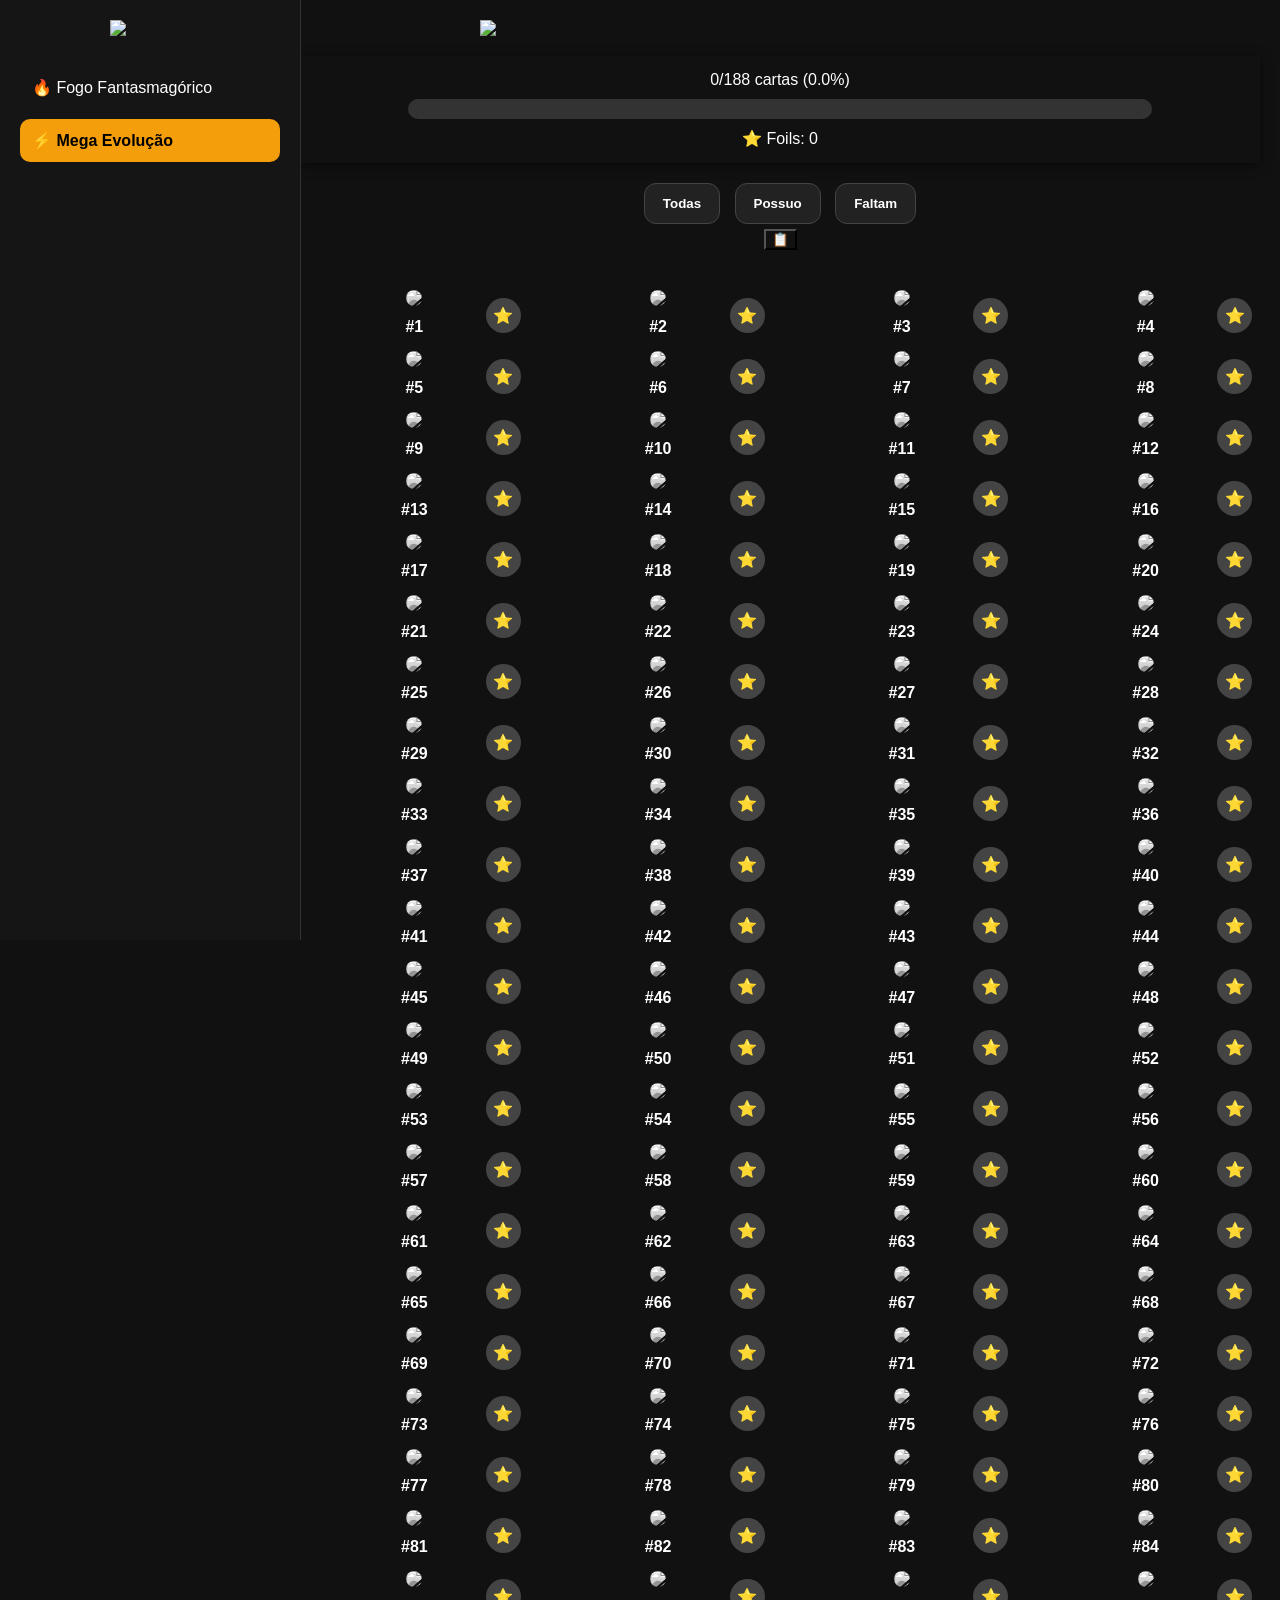
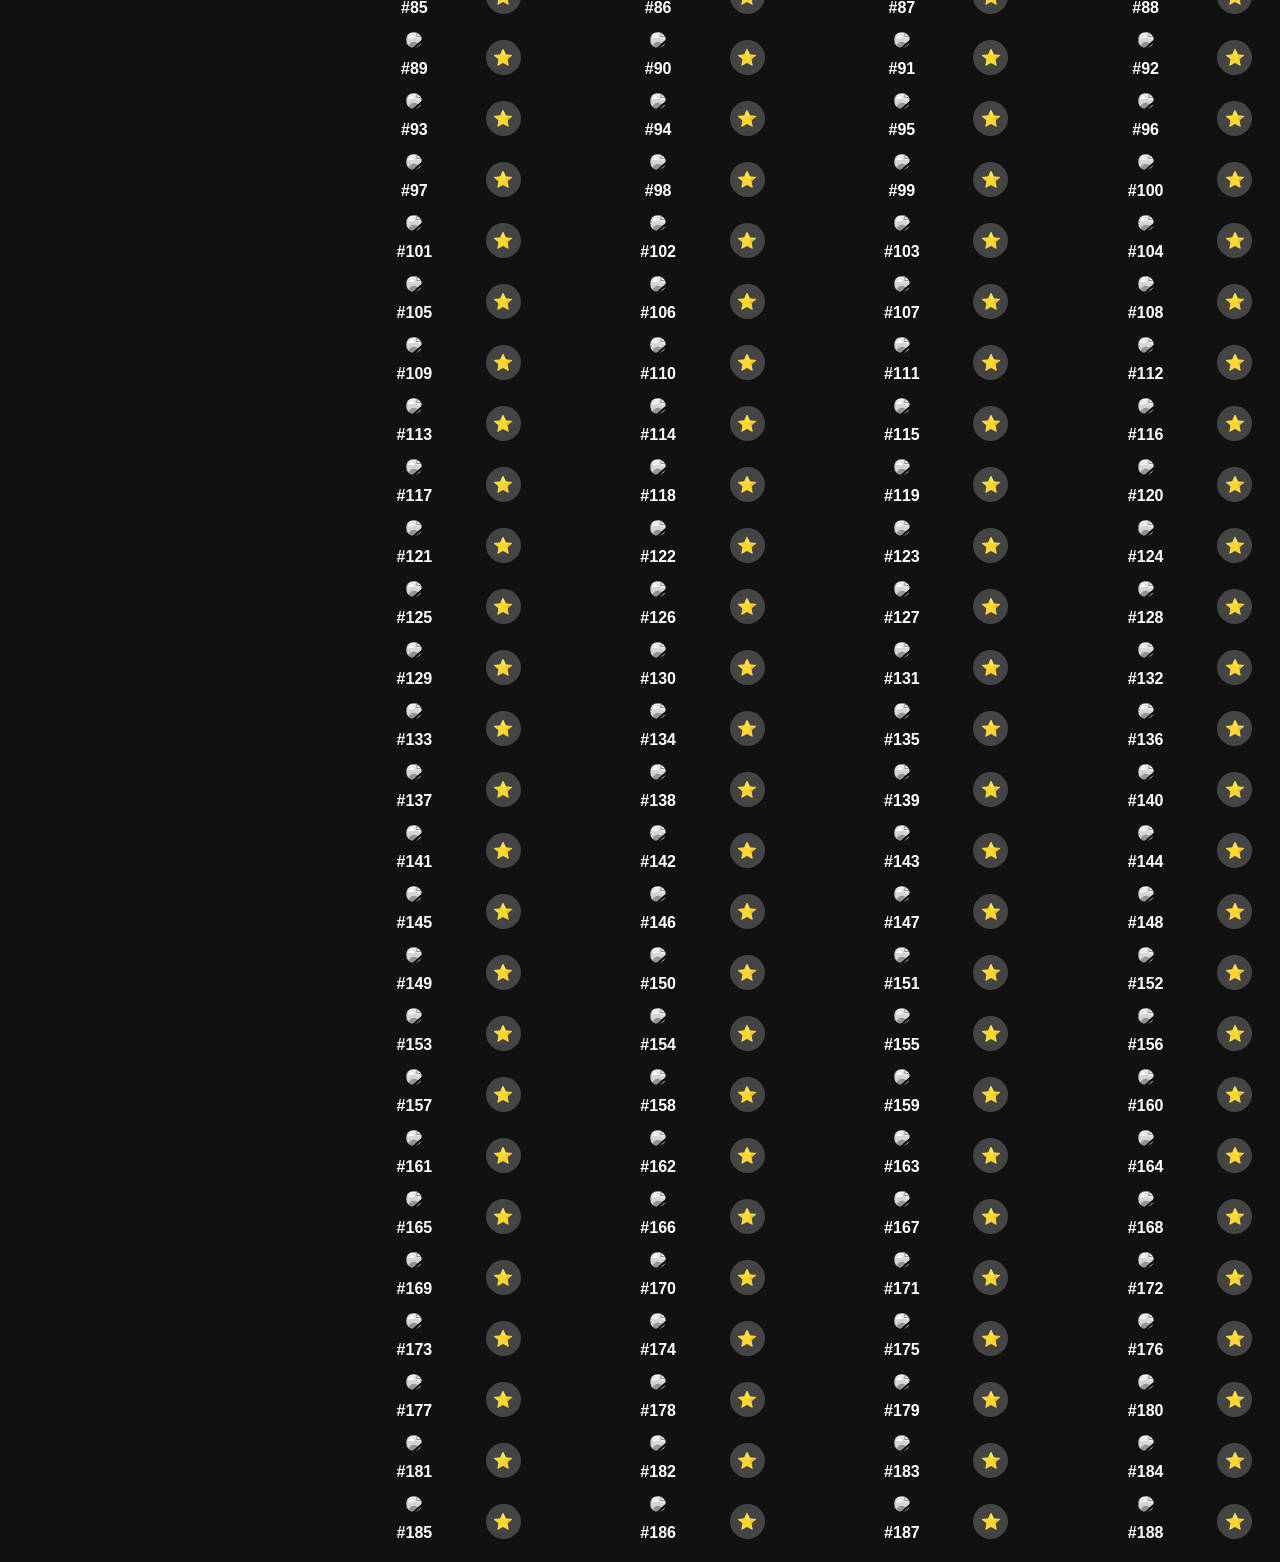
==== mega-evolucao.html @ 32edc404 "First version of Pokémon TCG Collection Tracker Features: - Card tracking - Foil tracking - Colle" ====
<!DOCTYPE html>
<html lang="pt-BR">
<head>
    <meta charset="UTF-8">
    <meta name="viewport" content="width=device-width, initial-scale=1.0">
    <title>Fogo Fantasmagórico</title>
    <link rel="stylesheet" href="style.css">
</head>
<body>

<div class="sidebar">

    <div class="sidebar-header">
        <img src="https://tcg.pokemon.com/assets/img/global/logos/pt-br/tcg-logo.png" class="logo">
    </div>

    <ul class="collection-list">

        <li>
    <a href="fogo-fantasmagorico.html">
        🔥 Fogo Fantasmagórico
    </a>
</li>

<li class="active">
    <a href="mega-evolucao.html">
        ⚡ Mega Evolução
    </a>
</li>

    </ul>

</div>

<div class="main-content">

<header>
    <img src="https://i0.wp.com/thenerdsofcolor.org/wp-content/uploads/2025/10/pokemonmegaevol.jpg?fit=1240%2C702&ssl=1" class="logo">

    <div id="stats">
        <div id="progressText"></div>

        <div class="progress-bar">
            <div id="progressFill"></div>
        </div>

        <div id="foilCount"></div>
    </div>

    <div class="filters">
        <button onclick="showAll()">Todas</button>
        <button onclick="showOwned()">Possuo</button>
        <button onclick="showMissing()">Faltam</button>
    </div>

   <button class="view-btn" id="viewBtn" onclick="toggleView()">
    📋
</button>

</header>


<div id="cards" class="cards"></div>

<script>
const collectionConfig = {
    id: "mega",
    totalCards: 188,
    imagePattern:
    "https://dz3we2x72f7ol.cloudfront.net/expansions/mega-evolution/pt-br/JL2G_PTBR_{id}.png"
};
</script>

<script src="script.js"></script>

</div>
</body>
</html>
---- style.css ----
body{
    margin:0;
    background:#111;
    color:white;
    font-family:Arial, sans-serif;
}

.sidebar{

    position:fixed;

    top:0;
    left:0;

    width:260px;
    height:100vh;

    background:#151515;

    border-right:1px solid #333;

    padding:20px;

    overflow-y:auto;

    z-index:1000;
}

.sidebar-header{

    text-align:center;

    margin-bottom:30px;
}

.sidebar-header img{

    width:80px;
}

.sidebar-header h3{

    color:white;

    margin-top:10px;
}

.collection-list{

    list-style:none;

    padding:0;
}

.collection-list li{

    margin-bottom:10px;
}

.collection-list a{

    display:block;

    padding:12px;

    border-radius:10px;

    text-decoration:none;

    color:white;

    transition:.2s;
}

.collection-list a:hover{

    background:#2b2b2b;
}

.collection-list .active a{

    background:#f59e0b;

    color:black;

    font-weight:bold;
}

header{
    text-align:center;
    padding:20px;
    background:#111;
}

/* Logo responsivo */
.logo{
    width:90%;
    max-width:600px;
    height:auto;
    display:block;
    margin:0 auto 20px auto;
}

/* Apenas as estatísticas ficam fixas */
#stats{
    position:sticky;
    top:0;
    background:#111;
    padding:15px;
    z-index:100;
    box-shadow:0 2px 10px rgba(0,0,0,.5);
}

.progress-bar{
    width:80%;
    max-width:800px;
    height:20px;
    margin:10px auto;
    background:#333;
    border-radius:20px;
    overflow:hidden;
}

#progressFill{
    height:100%;
    width:0%;
    background:limegreen;
    transition:.3s;
}


.filters{
    margin-top:15px;
}

.filters button{
    padding:12px 18px;
    margin:5px;

    background:#222;
    color:white;

    border:1px solid #444;
    border-radius:12px;

    cursor:pointer;

    font-weight:600;

    transition:.25s;
}

.filters button:hover{
    background:#333;
    transform:translateY(-2px);
}

.view-btn{
    background:#f59f0b00 !important;
    color:black !important;
}

.list-view{
    display:flex !important;
    flex-direction:column;
    gap:5px;
}

.list-view .card{

    display:flex;
    align-items:center;

    padding:10px;

    border:1px solid #333;
    border-radius:8px;
}

.list-view .card > img{
    display:none;
}

.list-view .card-number{
    margin:0;
}

.list-view .owned-indicator{

    position:static;

    opacity:1;

    width:30px;
    height:30px;

    margin-right:8px;
}

.list-view .foil-btn{

    position:static;

    width:30px;
    height:30px;

    margin-right:8px;
}

.list-view .card{

    display:flex;
    align-items:center;
    gap:8px;
}

.cards{
    display:grid;
    grid-template-columns:repeat(auto-fill,minmax(220px,1fr));
    gap:15px;
    padding:20px;
}

.card{
    text-align:center;
    cursor:pointer;
    transition:.3s;
    position:relative;
}

.card:hover{
    transform:scale(1.03);
}

.card img{
    width:100%;
    border-radius:12px;
    filter:grayscale(100%);
    transition:.3s;
}

.card.owned img{
    filter:none;
}

.card-number{
    margin-top:8px;
    font-weight:bold;
}

.foil-btn{
    position:absolute;
    top:8px;
    right:8px;

    width:35px;
    height:35px;

    display:flex;
    align-items:center;
    justify-content:center;

    border-radius:50%;

    background:#444;

    cursor:pointer;

    user-select:none;

    transition:.3s;
}

.foil-btn.active{
    background:gold;

    box-shadow:
        0 0 10px gold,
        0 0 20px orange;
}

.owned-indicator{
    position:absolute;

    bottom:40px;
    left:8px;

    width:40px;
    height:40px;

    opacity:0;
    transition:.3s;

    z-index:999;
}

.owned-indicator img{
    width:100%;
    height:100%;
    object-fit:contain;

    position:relative;
    z-index:999;
}

.card.owned .owned-indicator{
    opacity:1;
}
.pokeball-animate{
    animation:pokeballPop .4s ease;
}

@keyframes pokeballPop{

    0%{
        transform:scale(0) rotate(-180deg);
    }

    70%{
        transform:scale(10.25) rotate(15deg);
    }

    100%{
        transform:scale(1) rotate(0deg);
    }
}

.hidden{
    display:none !important;
}

.main-content{

    margin-left:280px;
}



@media(max-width:768px){

    .sidebar{

        width:70px;
    }

    .collection-list a{

        font-size:0;
    }

    .main-content{

        margin-left:90px;
    }

}
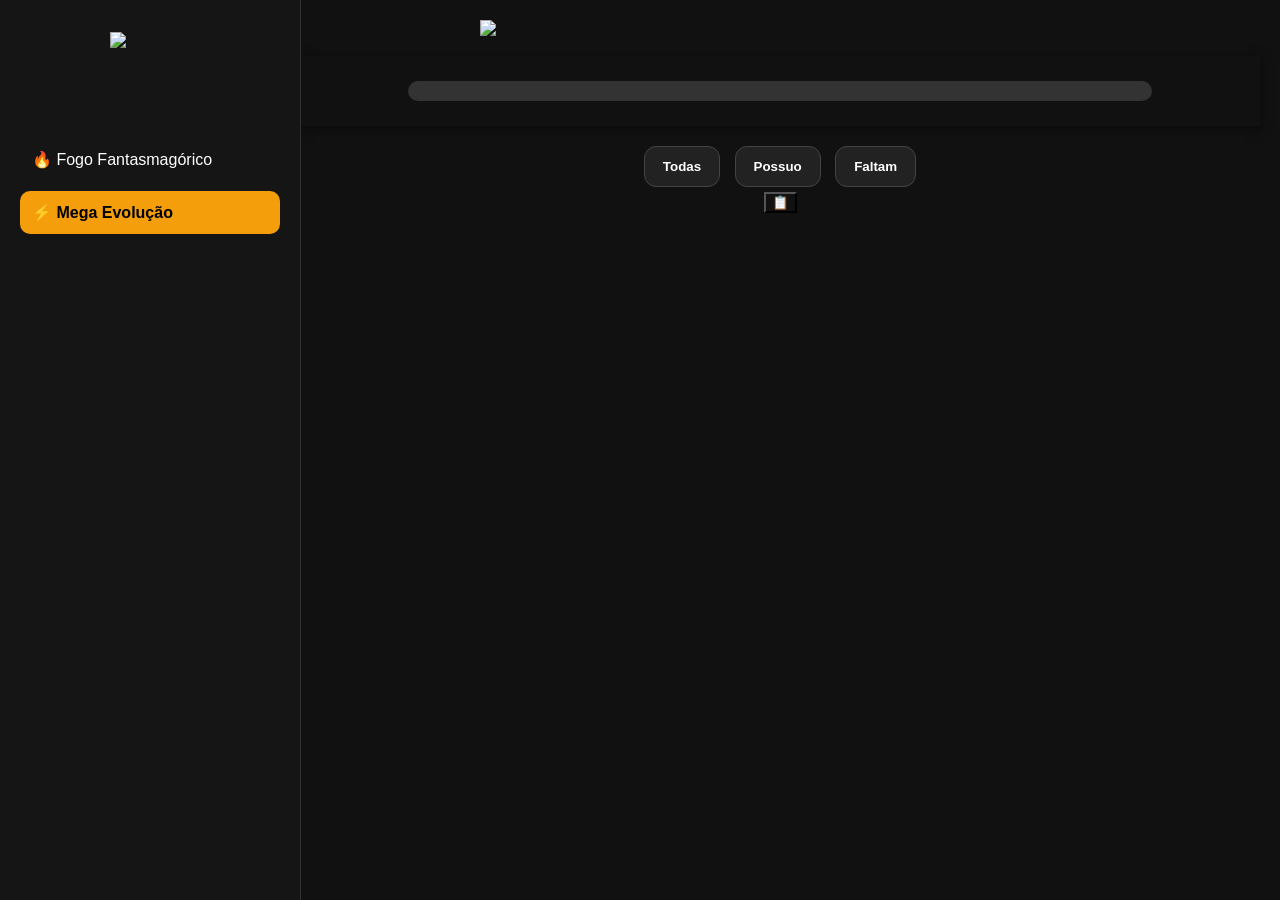
==== commit 09dce465: "atualizado efeito foil" ====
--- a/mega-evolucao.html
+++ b/mega-evolucao.html
@@ -17,7 +17,84 @@
     <ul class="collection-list">
 
         <li>
-    <a href="fogo-fantasmagorico.html">
+    <a href="index.html"><!DOCTYPE html>
+<html lang="pt-BR">
+<head>
+    <meta charset="UTF-8">
+    <meta name="viewport" content="width=device-width, initial-scale=1.0">
+    <title>Fogo Fantasmagórico</title>
+    <link rel="stylesheet" href="style.css">
+</head>
+<body>
+
+<div class="sidebar">
+
+    <div class="sidebar-header">
+        <img src="https://tcg.pokemon.com/assets/img/global/logos/pt-br/tcg-logo.png" class="logo">
+    </div>
+
+    <ul class="collection-list">
+
+        <li>
+    <a href="index.html">
+        🔥 Fogo Fantasmagórico
+    </a>
+</li>
+
+<li class="active">
+    <a href="mega-evolucao.html">
+        ⚡ Mega Evolução
+    </a>
+</li>
+
+    </ul>
+
+</div>
+
+<div class="main-content">
+
+<header>
+    <img src="https://i0.wp.com/thenerdsofcolor.org/wp-content/uploads/2025/10/pokemonmegaevol.jpg?fit=1240%2C702&ssl=1" class="logo">
+
+    <div id="stats">
+        <div id="progressText"></div>
+
+        <div class="progress-bar">
+            <div id="progressFill"></div>
+        </div>
+
+        <div id="foilCount"></div>
+    </div>
+
+    <div class="filters">
+        <button onclick="showAll()">Todas</button>
+        <button onclick="showOwned()">Possuo</button>
+        <button onclick="showMissing()">Faltam</button>
+    </div>
+
+   <button class="view-btn" id="viewBtn" onclick="toggleView()">
+    📋
+</button>
+
+</header>
+
+
+<div id="cards" class="cards"></div>
+
+<script>
+const collectionConfig = {
+    id: "mega",
+    totalCards: 188,
+    imagePattern:
+    "https://dz3we2x72f7ol.cloudfront.net/expansions/mega-evolution/pt-br/JL2G_PTBR_{id}.png"
+};
+</script>
+
+<script src="script.js"></script>
+
+</div>
+</body>
+</html>
         🔥 Fogo Fantasmagórico
     </a>
 </li>
--- a/style.css
+++ b/style.css
@@ -1,4 +1,16 @@
 body{
+    margin:0;
+    background:#111;
+    color:white;
+    font-family:Arial, sans-serif;
+}
+
+.sidebar{
+
+    position:fixed;
+
+    top:0;
+    left:0;body{
     margin:0;
     background:#111;
     color:white;
@@ -222,21 +234,471 @@
 }
 
 .card{
+    position:relative;
+    overflow:hidden;
+
     text-align:center;
     cursor:pointer;
     transition:.3s;
-    position:relative;
 }
 
 .card:hover{
     transform:scale(1.03);
 }
+
 
 .card img{
     width:100%;
     border-radius:12px;
     filter:grayscale(100%);
     transition:.3s;
+     position:relative;
+    z-index:0;
+}
+
+.card.owned img{
+    filter:none;
+}
+
+.card-number{
+    margin-top:8px;
+    font-weight:bold;
+}
+
+
+
+.foil-btn{
+
+    position:absolute;
+    top:8px;
+    right:8px;
+
+    width:35px;
+    height:35px;
+
+    display:flex;
+    align-items:center;
+    justify-content:center;
+
+    border-radius:50%;
+
+    background:#ffffff;
+
+    cursor:pointer;
+
+    user-select:none;
+
+    transition:.3s;
+
+    z-index:9999;
+}
+
+.foil-btn.active{
+
+    background:transparent;
+
+    box-shadow:
+    0 0 10px gold,
+    0 0 20px black;
+}
+
+.card.foil::before{
+
+    content:"";
+
+    position:absolute;
+
+    inset:0;
+
+    border-radius:12px;
+
+    background:
+    linear-gradient(
+        45deg,
+        rgba(255,0,0,.18),
+        rgba(255,165,0,.18),
+        rgba(255,255,0,.18),
+        rgba(0,255,0,.18),
+        rgba(0,255,255,.18),
+        rgba(0,0,255,.18),
+        rgba(238,130,238,.18)
+    );
+
+    background-size:400% 400%;
+
+    animation:holoShift 4s linear infinite;
+
+    mix-blend-mode:screen;
+
+    pointer-events:none;
+
+    z-index:2;
+}
+
+.card.foil::after{
+
+    content:"";
+
+    position:absolute;
+
+    top:-120%;
+    left:-70%;
+
+    width:9%;
+    height:220%;
+
+    background:
+    linear-gradient(
+        transparent,
+        rgba(255,255,255,.9),
+        transparent
+    );
+
+    transform:rotate(25deg);
+
+    animation:shine 3.2s linear infinite;
+
+    pointer-events:none;
+
+    z-index:3;
+}
+
+
+.owned-indicator{
+    position:absolute;
+
+    bottom:40px;
+    left:8px;
+
+    width:40px;
+    height:40px;
+
+    opacity:0;
+    transition:.3s;
+
+    z-index:999;
+}
+
+.owned-indicator img{
+    width:100%;
+    height:100%;
+    object-fit:contain;
+
+    position:relative;
+    z-index:999;
+}
+
+.card.owned .owned-indicator{
+    opacity:1;
+}
+.pokeball-animate{
+    animation:pokeballPop .4s ease;
+}
+
+
+@keyframes pokeballPop{
+
+    0%{
+        transform:scale(0) rotate(-180deg);
+    }
+
+    70%{
+        transform:scale(10.25) rotate(15deg);
+    }
+
+    100%{
+        transform:scale(1) rotate(0deg);
+    }
+}
+
+@keyframes shine{
+
+    from{
+        left:-80%;
+    }
+
+    to{
+        left:180%;
+    }
+
+}
+
+@keyframes holoShift{
+
+    0%{
+        background-position:0% 50%;
+    }
+
+    50%{
+        background-position:100% 50%;
+    }
+
+    100%{
+        background-position:0% 50%;
+    }
+
+}
+
+
+
+
+.hidden{
+    display:none !important;
+}
+
+.main-content{
+
+    margin-left:280px;
+}
+
+
+
+@media(max-width:768px){
+
+    .sidebar{
+
+        width:70px;
+    }
+
+    .collection-list a{
+
+        font-size:0;
+    }
+
+    .main-content{
+
+        margin-left:90px;
+    }
+
+}
+
+
+
+    width:260px;
+    height:100vh;
+
+    background:#151515;
+
+    border-right:1px solid #333;
+
+    padding:20px;
+
+    overflow-y:auto;
+
+    z-index:1000;
+}
+
+.sidebar-header{
+
+    text-align:center;
+
+    margin-bottom:30px;
+}
+
+.sidebar-header img{
+
+    width:80px;
+}
+
+.sidebar-header h3{
+
+    color:white;
+
+    margin-top:10px;
+}
+
+.collection-list{
+
+    list-style:none;
+
+    padding:0;
+}
+
+.collection-list li{
+
+    margin-bottom:10px;
+}
+
+.collection-list a{
+
+    display:block;
+
+    padding:12px;
+
+    border-radius:10px;
+
+    text-decoration:none;
+
+    color:white;
+
+    transition:.2s;
+}
+
+.collection-list a:hover{
+
+    background:#2b2b2b;
+}
+
+.collection-list .active a{
+
+    background:#f59e0b;
+
+    color:black;
+
+    font-weight:bold;
+}
+
+header{
+    text-align:center;
+    padding:20px;
+    background:#111;
+}
+
+/* Logo responsivo */
+.logo{
+    width:90%;
+    max-width:600px;
+    height:auto;
+    display:block;
+    margin:0 auto 20px auto;
+}
+
+/* Apenas as estatísticas ficam fixas */
+#stats{
+    position:sticky;
+    top:0;
+    background:#111;
+    padding:15px;
+    z-index:100;
+    box-shadow:0 2px 10px rgba(0,0,0,.5);
+}
+
+.progress-bar{
+    width:80%;
+    max-width:800px;
+    height:20px;
+    margin:10px auto;
+    background:#333;
+    border-radius:20px;
+    overflow:hidden;
+}
+
+#progressFill{
+    height:100%;
+    width:0%;
+    background:limegreen;
+    transition:.3s;
+}
+
+
+.filters{
+    margin-top:15px;
+}
+
+.filters button{
+    padding:12px 18px;
+    margin:5px;
+
+    background:#222;
+    color:white;
+
+    border:1px solid #444;
+    border-radius:12px;
+
+    cursor:pointer;
+
+    font-weight:600;
+
+    transition:.25s;
+}
+
+.filters button:hover{
+    background:#333;
+    transform:translateY(-2px);
+}
+
+.view-btn{
+    background:#f59f0b00 !important;
+    color:black !important;
+}
+
+.list-view{
+    display:flex !important;
+    flex-direction:column;
+    gap:5px;
+}
+
+.list-view .card{
+
+    display:flex;
+    align-items:center;
+
+    padding:10px;
+
+    border:1px solid #333;
+    border-radius:8px;
+}
+
+.list-view .card > img{
+    display:none;
+}
+
+.list-view .card-number{
+    margin:0;
+}
+
+.list-view .owned-indicator{
+
+    position:static;
+
+    opacity:1;
+
+    width:30px;
+    height:30px;
+
+    margin-right:8px;
+}
+
+.list-view .foil-btn{
+
+    position:static;
+
+    width:30px;
+    height:30px;
+
+    margin-right:8px;
+}
+
+.list-view .card{
+
+    display:flex;
+    align-items:center;
+    gap:8px;
+}
+
+.cards{
+    display:grid;
+    grid-template-columns:repeat(auto-fill,minmax(220px,1fr));
+    gap:15px;
+    padding:20px;
+}
+
+.card{
+    text-align:center;
+    cursor:pointer;
+    transition:.3s;
+    position:relative;
+}
+
+.card:hover{
+    transform:scale(1.03);
+}
+
+.card img{
+    width:100%;
+    border-radius:12px;
+    filter:grayscale(100%);
+    transition:.3s;
 }
 
 .card.owned img{
--- a/style.css
+++ b/style.css
@@ -1,4 +1,16 @@
 body{
+    margin:0;
+    background:#111;
+    color:white;
+    font-family:Arial, sans-serif;
+}
+
+.sidebar{
+
+    position:fixed;
+
+    top:0;
+    left:0;body{
     margin:0;
     background:#111;
     color:white;
@@ -222,21 +234,471 @@
 }
 
 .card{
+    position:relative;
+    overflow:hidden;
+
     text-align:center;
     cursor:pointer;
     transition:.3s;
-    position:relative;
 }
 
 .card:hover{
     transform:scale(1.03);
 }
+
 
 .card img{
     width:100%;
     border-radius:12px;
     filter:grayscale(100%);
     transition:.3s;
+     position:relative;
+    z-index:0;
+}
+
+.card.owned img{
+    filter:none;
+}
+
+.card-number{
+    margin-top:8px;
+    font-weight:bold;
+}
+
+
+
+.foil-btn{
+
+    position:absolute;
+    top:8px;
+    right:8px;
+
+    width:35px;
+    height:35px;
+
+    display:flex;
+    align-items:center;
+    justify-content:center;
+
+    border-radius:50%;
+
+    background:#ffffff;
+
+    cursor:pointer;
+
+    user-select:none;
+
+    transition:.3s;
+
+    z-index:9999;
+}
+
+.foil-btn.active{
+
+    background:transparent;
+
+    box-shadow:
+    0 0 10px gold,
+    0 0 20px black;
+}
+
+.card.foil::before{
+
+    content:"";
+
+    position:absolute;
+
+    inset:0;
+
+    border-radius:12px;
+
+    background:
+    linear-gradient(
+        45deg,
+        rgba(255,0,0,.18),
+        rgba(255,165,0,.18),
+        rgba(255,255,0,.18),
+        rgba(0,255,0,.18),
+        rgba(0,255,255,.18),
+        rgba(0,0,255,.18),
+        rgba(238,130,238,.18)
+    );
+
+    background-size:400% 400%;
+
+    animation:holoShift 4s linear infinite;
+
+    mix-blend-mode:screen;
+
+    pointer-events:none;
+
+    z-index:2;
+}
+
+.card.foil::after{
+
+    content:"";
+
+    position:absolute;
+
+    top:-120%;
+    left:-70%;
+
+    width:9%;
+    height:220%;
+
+    background:
+    linear-gradient(
+        transparent,
+        rgba(255,255,255,.9),
+        transparent
+    );
+
+    transform:rotate(25deg);
+
+    animation:shine 3.2s linear infinite;
+
+    pointer-events:none;
+
+    z-index:3;
+}
+
+
+.owned-indicator{
+    position:absolute;
+
+    bottom:40px;
+    left:8px;
+
+    width:40px;
+    height:40px;
+
+    opacity:0;
+    transition:.3s;
+
+    z-index:999;
+}
+
+.owned-indicator img{
+    width:100%;
+    height:100%;
+    object-fit:contain;
+
+    position:relative;
+    z-index:999;
+}
+
+.card.owned .owned-indicator{
+    opacity:1;
+}
+.pokeball-animate{
+    animation:pokeballPop .4s ease;
+}
+
+
+@keyframes pokeballPop{
+
+    0%{
+        transform:scale(0) rotate(-180deg);
+    }
+
+    70%{
+        transform:scale(10.25) rotate(15deg);
+    }
+
+    100%{
+        transform:scale(1) rotate(0deg);
+    }
+}
+
+@keyframes shine{
+
+    from{
+        left:-80%;
+    }
+
+    to{
+        left:180%;
+    }
+
+}
+
+@keyframes holoShift{
+
+    0%{
+        background-position:0% 50%;
+    }
+
+    50%{
+        background-position:100% 50%;
+    }
+
+    100%{
+        background-position:0% 50%;
+    }
+
+}
+
+
+
+
+.hidden{
+    display:none !important;
+}
+
+.main-content{
+
+    margin-left:280px;
+}
+
+
+
+@media(max-width:768px){
+
+    .sidebar{
+
+        width:70px;
+    }
+
+    .collection-list a{
+
+        font-size:0;
+    }
+
+    .main-content{
+
+        margin-left:90px;
+    }
+
+}
+
+
+
+    width:260px;
+    height:100vh;
+
+    background:#151515;
+
+    border-right:1px solid #333;
+
+    padding:20px;
+
+    overflow-y:auto;
+
+    z-index:1000;
+}
+
+.sidebar-header{
+
+    text-align:center;
+
+    margin-bottom:30px;
+}
+
+.sidebar-header img{
+
+    width:80px;
+}
+
+.sidebar-header h3{
+
+    color:white;
+
+    margin-top:10px;
+}
+
+.collection-list{
+
+    list-style:none;
+
+    padding:0;
+}
+
+.collection-list li{
+
+    margin-bottom:10px;
+}
+
+.collection-list a{
+
+    display:block;
+
+    padding:12px;
+
+    border-radius:10px;
+
+    text-decoration:none;
+
+    color:white;
+
+    transition:.2s;
+}
+
+.collection-list a:hover{
+
+    background:#2b2b2b;
+}
+
+.collection-list .active a{
+
+    background:#f59e0b;
+
+    color:black;
+
+    font-weight:bold;
+}
+
+header{
+    text-align:center;
+    padding:20px;
+    background:#111;
+}
+
+/* Logo responsivo */
+.logo{
+    width:90%;
+    max-width:600px;
+    height:auto;
+    display:block;
+    margin:0 auto 20px auto;
+}
+
+/* Apenas as estatísticas ficam fixas */
+#stats{
+    position:sticky;
+    top:0;
+    background:#111;
+    padding:15px;
+    z-index:100;
+    box-shadow:0 2px 10px rgba(0,0,0,.5);
+}
+
+.progress-bar{
+    width:80%;
+    max-width:800px;
+    height:20px;
+    margin:10px auto;
+    background:#333;
+    border-radius:20px;
+    overflow:hidden;
+}
+
+#progressFill{
+    height:100%;
+    width:0%;
+    background:limegreen;
+    transition:.3s;
+}
+
+
+.filters{
+    margin-top:15px;
+}
+
+.filters button{
+    padding:12px 18px;
+    margin:5px;
+
+    background:#222;
+    color:white;
+
+    border:1px solid #444;
+    border-radius:12px;
+
+    cursor:pointer;
+
+    font-weight:600;
+
+    transition:.25s;
+}
+
+.filters button:hover{
+    background:#333;
+    transform:translateY(-2px);
+}
+
+.view-btn{
+    background:#f59f0b00 !important;
+    color:black !important;
+}
+
+.list-view{
+    display:flex !important;
+    flex-direction:column;
+    gap:5px;
+}
+
+.list-view .card{
+
+    display:flex;
+    align-items:center;
+
+    padding:10px;
+
+    border:1px solid #333;
+    border-radius:8px;
+}
+
+.list-view .card > img{
+    display:none;
+}
+
+.list-view .card-number{
+    margin:0;
+}
+
+.list-view .owned-indicator{
+
+    position:static;
+
+    opacity:1;
+
+    width:30px;
+    height:30px;
+
+    margin-right:8px;
+}
+
+.list-view .foil-btn{
+
+    position:static;
+
+    width:30px;
+    height:30px;
+
+    margin-right:8px;
+}
+
+.list-view .card{
+
+    display:flex;
+    align-items:center;
+    gap:8px;
+}
+
+.cards{
+    display:grid;
+    grid-template-columns:repeat(auto-fill,minmax(220px,1fr));
+    gap:15px;
+    padding:20px;
+}
+
+.card{
+    text-align:center;
+    cursor:pointer;
+    transition:.3s;
+    position:relative;
+}
+
+.card:hover{
+    transform:scale(1.03);
+}
+
+.card img{
+    width:100%;
+    border-radius:12px;
+    filter:grayscale(100%);
+    transition:.3s;
 }
 
 .card.owned img{
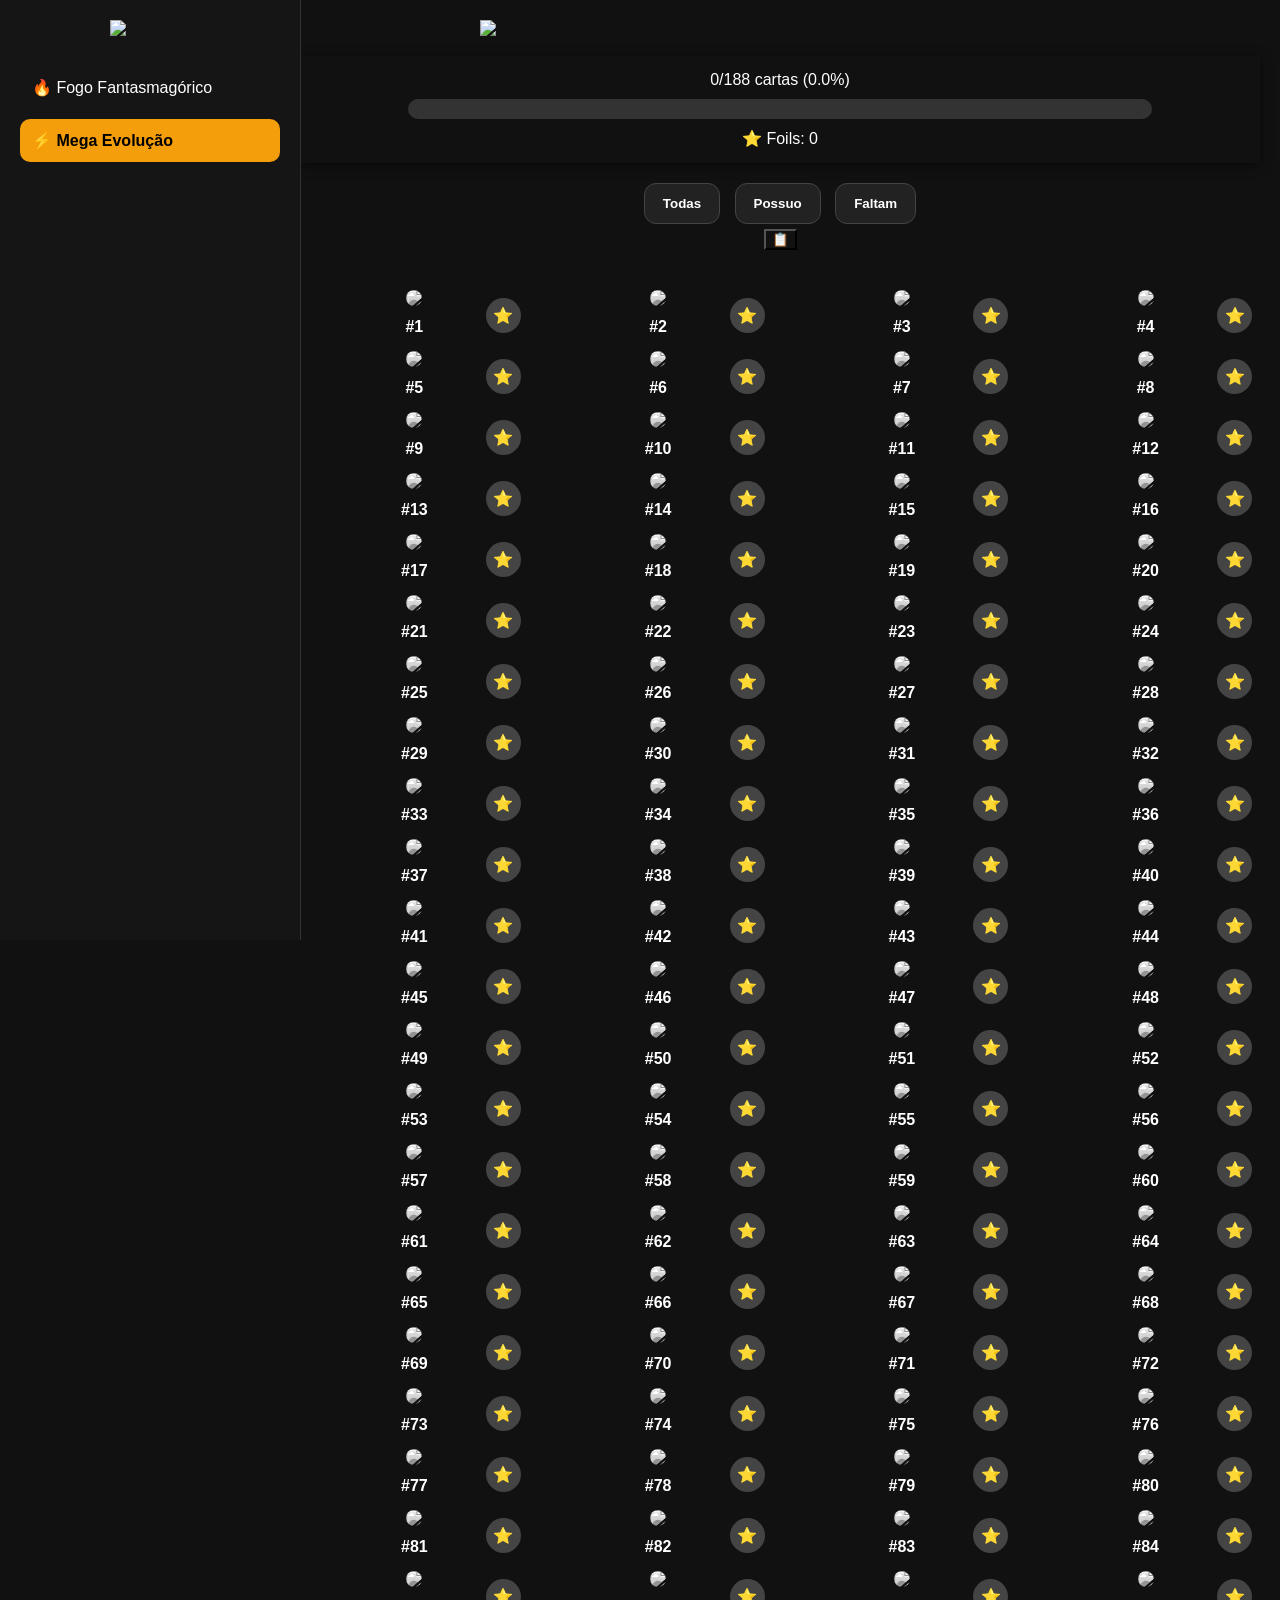
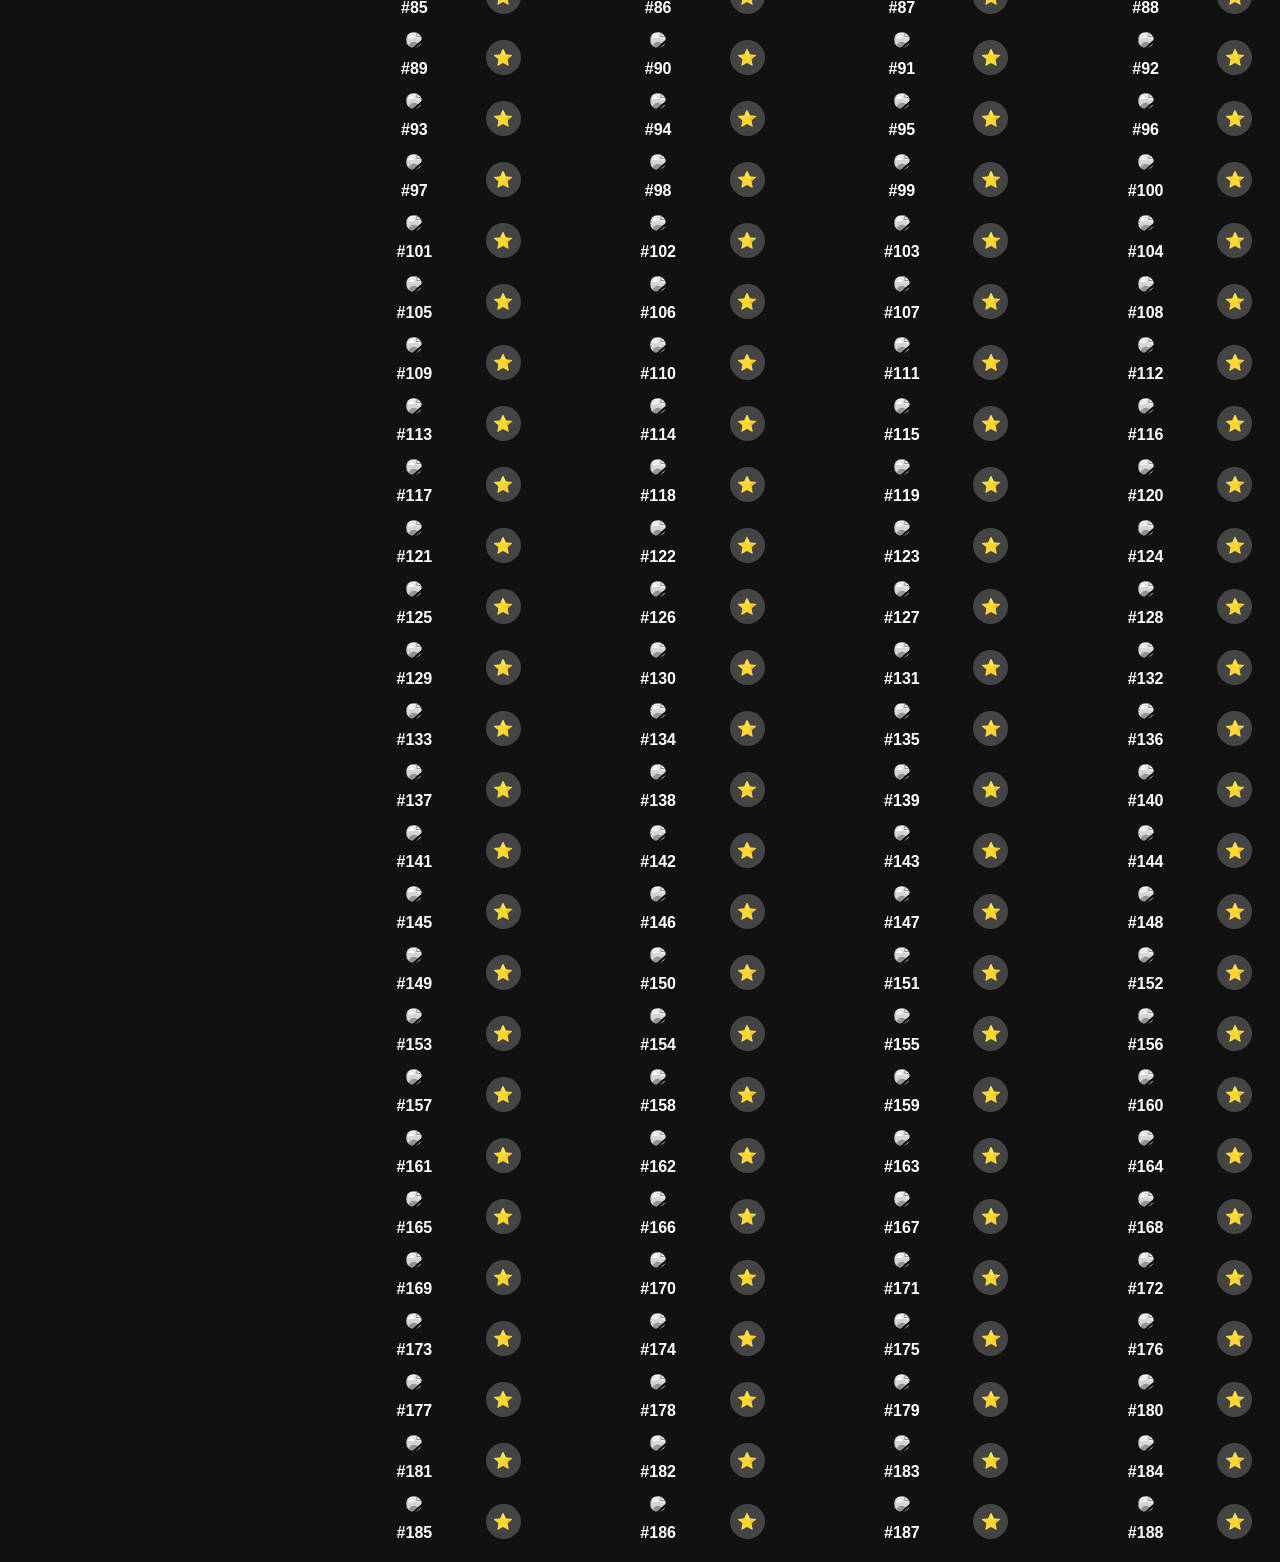
==== commit c13c9e1f: "Fix HTML structure and remove duplicate content" ====
--- a/mega-evolucao.html
+++ b/mega-evolucao.html
@@ -1,23 +1,4 @@
 <!DOCTYPE html>
-<html lang="pt-BR">
-<head>
-    <meta charset="UTF-8">
-    <meta name="viewport" content="width=device-width, initial-scale=1.0">
-    <title>Fogo Fantasmagórico</title>
-    <link rel="stylesheet" href="style.css">
-</head>
-<body>
-
-<div class="sidebar">
-
-    <div class="sidebar-header">
-        <img src="https://tcg.pokemon.com/assets/img/global/logos/pt-br/tcg-logo.png" class="logo">
-    </div>
-
-    <ul class="collection-list">
-
-        <li>
-    <a href="index.html"><!DOCTYPE html>
 <html lang="pt-BR">
 <head>
     <meta charset="UTF-8">
@@ -95,61 +76,3 @@
 </div>
 </body>
 </html>
-        🔥 Fogo Fantasmagórico
-    </a>
-</li>
-
-<li class="active">
-    <a href="mega-evolucao.html">
-        ⚡ Mega Evolução
-    </a>
-</li>
-
-    </ul>
-
-</div>
-
-<div class="main-content">
-
-<header>
-    <img src="https://i0.wp.com/thenerdsofcolor.org/wp-content/uploads/2025/10/pokemonmegaevol.jpg?fit=1240%2C702&ssl=1" class="logo">
-
-    <div id="stats">
-        <div id="progressText"></div>
-
-        <div class="progress-bar">
-            <div id="progressFill"></div>
-        </div>
-
-        <div id="foilCount"></div>
-    </div>
-
-    <div class="filters">
-        <button onclick="showAll()">Todas</button>
-        <button onclick="showOwned()">Possuo</button>
-        <button onclick="showMissing()">Faltam</button>
-    </div>
-
-   <button class="view-btn" id="viewBtn" onclick="toggleView()">
-    📋
-</button>
-
-</header>
-
-
-<div id="cards" class="cards"></div>
-
-<script>
-const collectionConfig = {
-    id: "mega",
-    totalCards: 188,
-    imagePattern:
-    "https://dz3we2x72f7ol.cloudfront.net/expansions/mega-evolution/pt-br/JL2G_PTBR_{id}.png"
-};
-</script>
-
-<script src="script.js"></script>
-
-</div>
-</body>
-</html>
